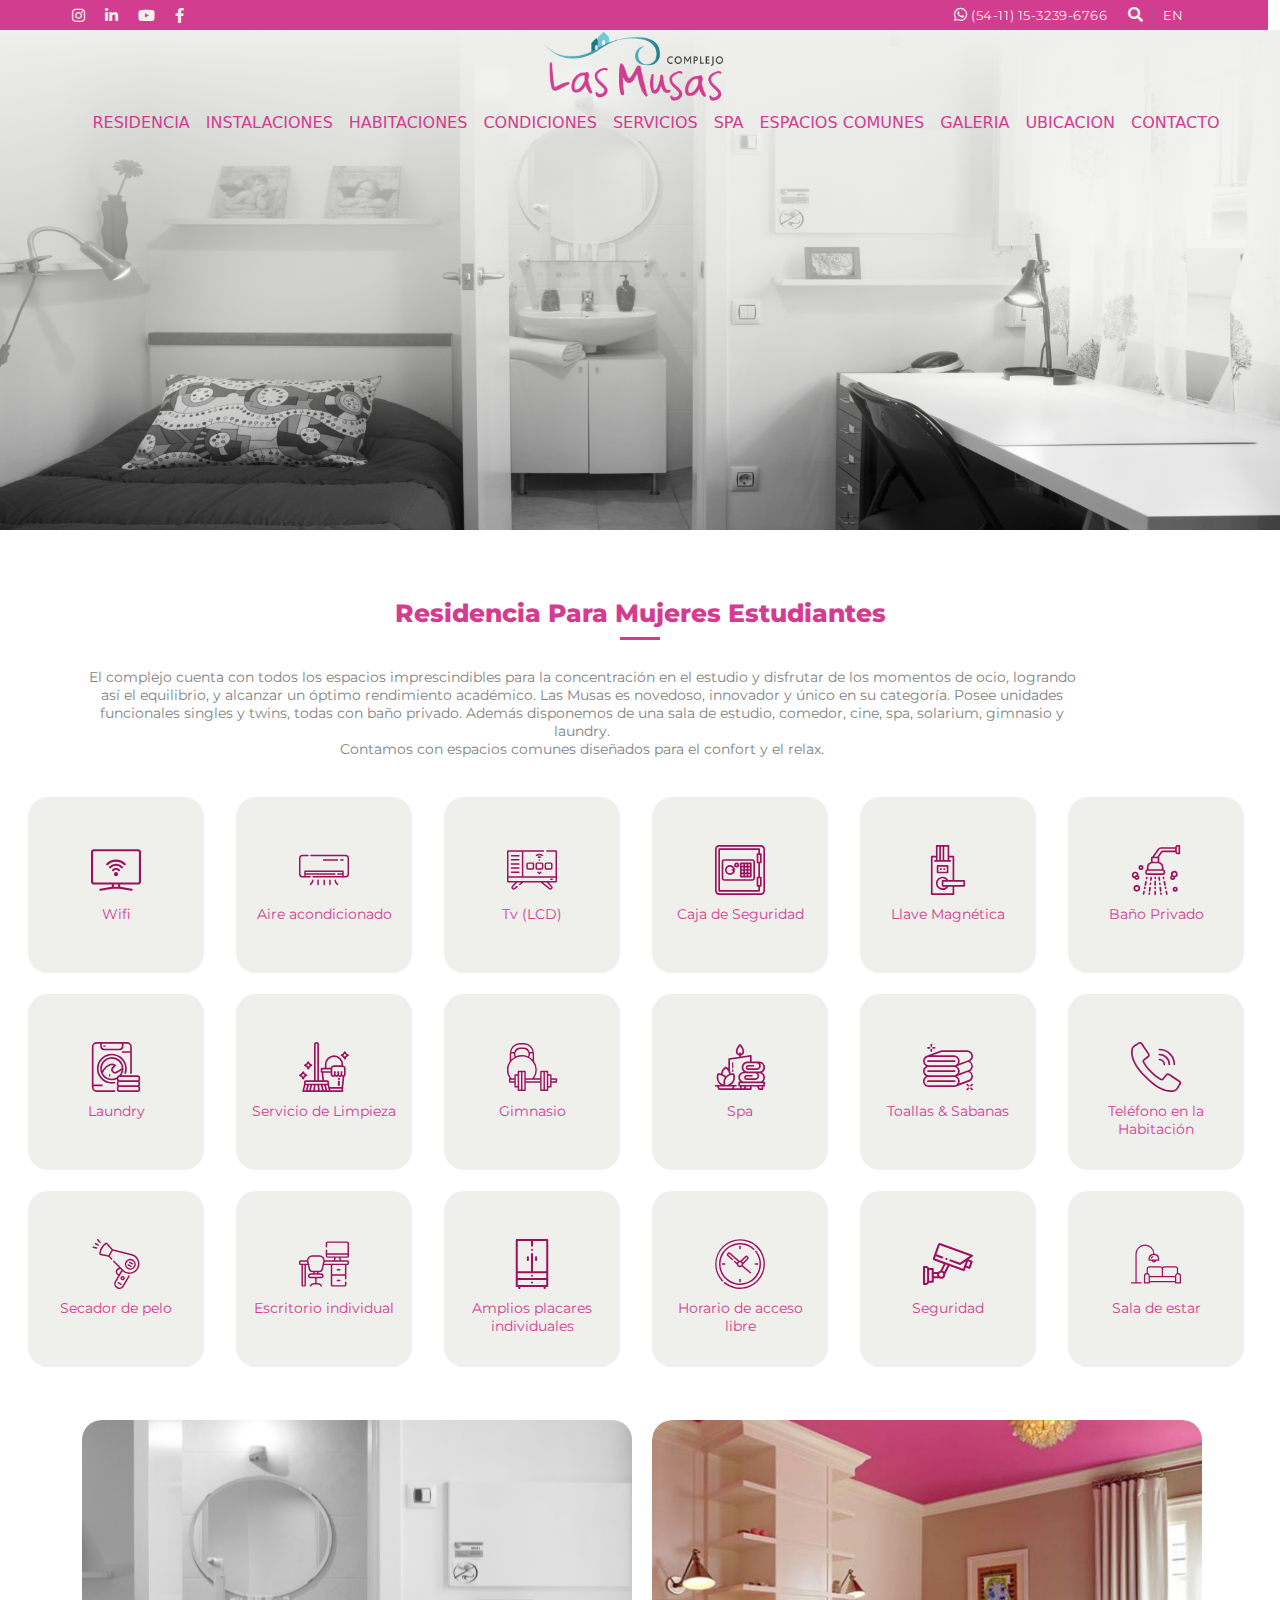
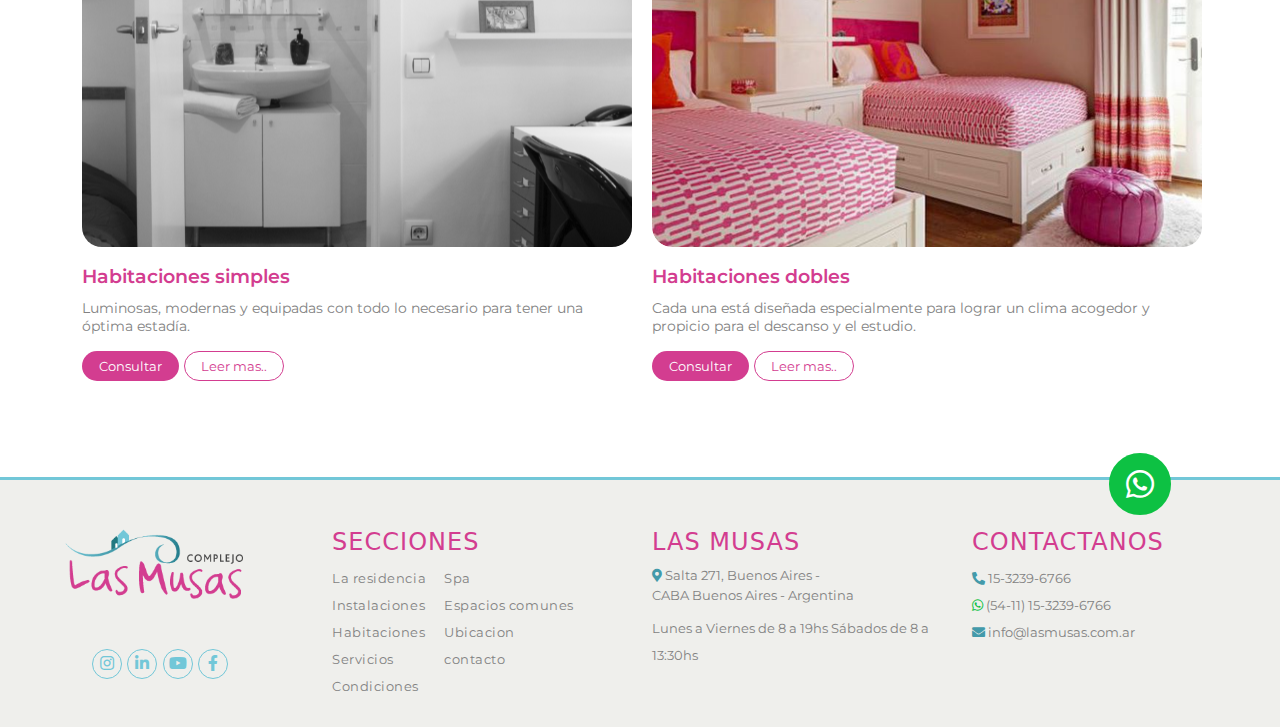
==== index2.html @ c4582ffb "maqueta complejo las musas" ====
<html lang="en">
<head>
    <meta charset="UTF-8">
    <meta http-equiv="X-UA-Compatible" content="IE=edge">
    <meta name="viewport" content="width=device-width, initial-scale=1.0">
    <title>Musas</title>
    <link rel="stylesheet" href="local/css/bootstrap.min.css">
    <link rel="stylesheet" href="css/styles2.css">
    <link href="https://fonts.googleapis.com/css2?family=Montserrat:wght@100;200;300;400&display=swap" rel="stylesheet">
    <link rel="stylesheet" href="https://cdnjs.cloudflare.com/ajax/libs/font-awesome/5.14.0/css/all.min.css" />
</head>

<body>
    <header>
     <!--Linea superior-->
    <div class="row redes">
         <div class="col-md-6">
             <div class="iconos">
               <a href="#"> <i class="fab fa-instagram fa-1x mr-3 mt-2"></i></a>
                <a href="#"><i class="fab fa-linkedin-in mr-3"></i></a>
                <a href="#"> <i class="fab fa-youtube mr-3"></i></a>
                <a href="#"> <i class="fab fa-facebook-f mr-3"></i></a>
             </div>
        </div>

        <div class="col-md-6">
            <div class="float-right">
                <i class="fab fa-whatsapp">
                    <a href="#" style="text-decoration: none;">
                        <span>(54-11) 15-3239-6766</span>
                    </a>
                </i>
                <i class="fas fa-search"></i>
                <span>EN</span>
            </div>
        </div>
    </div>

    <!--benner y botonera-->
        <div class="banner">
             <div class="degradado">
                 <div class="logo"></div>

                 <nav>
                    <div class="nav-center">
                      <!-- nav header -->
                      <div class="nav-header">
                        <button class="nav-toggle">
                          <i class="fas fa-bars"></i>
                        </button>
                      </div>
                      <!-- links -->
                      <ul class="links">
                        <li>
                          <a href="#">Residencia</a>
                        </li>
                        <li>
                          <a href="instalaciones.html">Instalaciones</a>
                        </li>
                        <li>
                          <a href="#">Habitaciones</a>
                        </li>
                        <li>
                          <a href="#">Condiciones</a>
                        </li>
                        <li>
                            <a href="#">Servicios</a>
                          </li>
                          <li>
                            <a href="#">Spa</a>
                          </li>
                          <li>
                            <a href="#">Espacios comunes</a>
                          </li>
                          <li>
                            <a href="#">Galeria</a>
                          </li>
                          <li>
                            <a href="#">Ubicacion</a>
                          </li>
                          <li>
                            <a href="#">Contacto</a>
                          </li>
                      </ul>
                    </div>
                  </nav>
                </div>
        </div>
     </header>

    <div class="container text-center info">
         <h4 class="titulo">Residencia Para Mujeres Estudiantes</h4>
         <div class="underline"></div>

        <p class="info-titulo">El complejo cuenta con todos los espacios imprescindibles para la concentración en el estudio y disfrutar de los momentos de ocio, logrando así el equilibrio, y alcanzar un óptimo rendimiento académico. Las Musas es novedoso, innovador y único en su categoría. Posee unidades funcionales singles y twins, todas con baño privado. Además disponemos de una sala de estudio, comedor, cine, spa, solarium, gimnasio y laundry. <br> Contamos con espacios comunes diseñados para el confort y el relax.</p>
    </div>

    <!-- Servicios-->

    <div class="container-fluid ml-lg-5">
            <div class="row amenities">

                <div class="col-2 mt-md-3 mt-lg-3 mx-3 mx-lg-3 py-5 text-center" style="border-radius: 20px;background-color:#EFEFEC;opacity: 1; width:176px; height:176px; margin-bottom: 5px">
                    <img src="img/smart-tv.svg" width="50px" height="50px" style="color: #9c115e;">
                    <h4> Wifi</h4>
                </div>
    
                <div class="col-2 mt-md-3 mt-lg-3 mx-3 mx-lg-3 py-5  text-center" style="border-radius: 20px;background-color:#EFEFEC;opacity: 1; width:176px; height:176px; margin-bottom: 5px">
                    <img src="img/air-conditioner.svg" width="50px" height="50px" style="color: #9c115e;">
                    <h4> Aire acondicionado</h4>
                </div>
    
                <div class="col-2 mt-md-3 mt-lg-3 mx-3 mx-lg-3 py-5  text-center" style="border-radius: 20px;background-color:#EFEFEC;opacity: 1; width:176px; height:176px; margin-bottom: 5px">
                    <img src="img/smart-tv (1).svg" width="50px" height="50px" style="color: #9c115e;">
                    <h4> Tv (LCD)</h4>
                </div>
    
                <div class="col-2 mt-md-3 mt-lg-3 mx-3 mx-lg-3 py-5  text-center" style="border-radius: 20px;background-color:#EFEFEC;opacity: 1; width:176px; height:176px; margin-bottom: 5px">
                    <img src="img/caja-seguridad.svg" width="50px" height="50px" style="color: #9c115e;">
                    <h4> Caja de Seguridad</h4>
                </div>
    
                <div class="col-2 mt-md-3 mt-lg-3 mx-3 mx-lg-3 py-5  text-center" style="border-radius: 20px;background-color:#EFEFEC;opacity: 1; width:176px; height:176px; margin-bottom: 5px">
                    <img src="img/key-card.svg" width="50px" height="50px" style="color: #9c115e;">
                    <h4> Llave Magnética</h4>
                </div>
    
                  <div class="col-2 mt-md-3 mt-lg-3 mx-3 mx-lg-3 py-5  text-center" style="border-radius: 20px;background-color:#EFEFEC;opacity: 1; width:176px; height:176px; margin-bottom: 5px">
                    <img src="img/shower.svg" width="50px" height="50px" style="color: #9c115e;">
                    <h4> Baño Privado</h4>
                </div>

                <!--Segunda linea-->
                <div class="col-2 mt-md-3 mt-lg-3 mx-3 mx-lg-3 py-5 text-center" style="border-radius: 20px;background-color:#EFEFEC;opacity: 1; width:176px; height:176px; margin-bottom: 5px">
                    <img src="img/washing-clothes.svg" width="50px" height="50px" style="color: #9c115e;">
                    <h4> Laundry</h4>
                </div>
    
                <div class="col-2 mt-md-3 mt-lg-3 mx-3 mx-lg-3 py-5  text-center" style="border-radius: 20px;background-color:#EFEFEC;opacity: 1; width:176px; height:176px; margin-bottom: 5px">
                    <img src="img/limpieza.svg" width="50px" height="50px" style="color: #9c115e;">
                    <h4> Servicio de Limpieza</h4>
                </div>
    
                <div class="col-2 mt-md-3 mt-lg-3 mx-3 mx-lg-3 py-5  text-center" style="border-radius: 20px;background-color:#EFEFEC;opacity: 1; width:176px; height:176px; margin-bottom: 5px">
                    <img src="img/athlete.svg" width="50px" height="50px" style="color: #9c115e;">
                    <h4> Gimnasio</h4>
                </div>
    
                <div class="col-2 mt-md-3 mt-lg-3 mx-3 mx-lg-3 py-5  text-center" style="border-radius: 20px;background-color:#EFEFEC;opacity: 1; width:176px; height:176px; margin-bottom: 5px">
                    <img src="img/spa.svg" width="50px" height="50px" style="color: #9c115e;">
                    <h4> Spa</h4>
                </div>
    
                <div class="col-2 mt-md-3 mt-lg-3 mx-3 mx-lg-3 py-5  text-center" style="border-radius: 20px;background-color:#EFEFEC;opacity: 1; width:176px; height:176px; margin-bottom: 5px">
                    <img src="img/toallas.svg" width="50px" height="50px" style="color: #9c115e;">
                    <h4> Toallas & Sabanas</h4>
                </div>
    
                  <div class="col-2 mt-md-3 mt-lg-3 mx-3 mx-lg-3 py-5  text-center" style="border-radius: 20px;background-color:#EFEFEC;opacity: 1; width:176px; height:176px; margin-bottom: 5px">
                    <img src="img/call.svg" width="50px" height="50px" style="color: #9c115e;">
                    <h4> Teléfono en la Habitación</h4>
                </div>

                <!--tercera linea-->
                 <div class="col-2 mt-md-3 mt-lg-3 mx-3 mx-lg-3 py-5 text-center" style="border-radius: 20px;background-color:#EFEFEC;opacity: 1; width:176px; height:176px; margin-bottom: 5px">
                    <img src="img/hair-dryer.svg" width="50px" height="50px" style="color: #9c115e;">
                    <h4> Secador de pelo</h4>
                </div>
    
                <div class="col-2 mt-md-3 mt-lg-3 mx-3 mx-lg-3 py-5  text-center" style="border-radius: 20px;background-color:#EFEFEC;opacity: 1; width:176px; height:176px; margin-bottom: 5px">
                    <img src="img/working.svg" width="50px" height="50px" style="color: #9c115e;">
                    <h4> Escritorio individual</h4>
                </div>
    
                <div class="col-2 mt-md-3 mt-lg-3 mx-3 mx-lg-3 py-5  text-center" style="border-radius: 20px;background-color:#EFEFEC;opacity: 1; width:176px; height:176px; margin-bottom: 5px">
                    <img src="img/wardrobe.svg" width="50px" height="50px" style="color: #9c115e;">
                    <h4> Amplios placares individuales</h4>
                </div>
    
                <div class="col-2 mt-md-3 mt-lg-3 mx-3 mx-lg-3 py-5  text-center" style="border-radius: 20px;background-color:#EFEFEC;opacity: 1; width:176px; height:176px; margin-bottom: 5px">
                    <img src="img/clock.svg" width="50px" height="50px" style="color: #9c115e;">
                    <h4> Horario de acceso libre</h4>
                </div>
    
                <div class="col-2 mt-md-3 mt-lg-3 mx-3 mx-lg-3 py-5  text-center" style="border-radius: 20px;background-color:#EFEFEC;opacity: 1; width:176px; height:176px; margin-bottom: 5px">
                    <img src="img/seguridad.svg" width="50px" height="50px" style="color: #9c115e;">
                    <h4> Seguridad</h4>
                </div>
    
                  <div class="col-2 mt-md-3 mt-lg-3 mx-3 mx-lg-3 py-5  text-center" style="border-radius: 20px;background-color:#EFEFEC;opacity: 1; width:176px; height:176px; margin-bottom: 5px">
                    <img src="img/living-room.svg" width="50px" height="50px" style="color: #9c115e;">
                    <h4> Sala de estar</h4>
                </div>
            </div>
    </div>

    <!--Habitaciones-->

<div class="container mt-5 mb-5 habitaciones">
        <div class="row">
            
            <div class="col-md-6">
                <div class="img-byw"></div>
                <h4 class="mt-3"> Habitaciones simples </h4>
                <p>Luminosas, modernas y equipadas con todo lo necesario para tener una óptima estadía.</p>

                <a href="#"><button class="btn rounded-pill px-3 mr-2" style="color:white; background-color: #D33D90;font-size:13px">Consultar</button></a>

                <a href="#"><button class="btn btn-outline rounded-pill px-3" style="color: #D33D90; border-color:#D33D90;">Leer mas..</button></a>
            </div>

            <div class="col-md-6 pb-5">
                <div class="img-color"></div>
                <h4 class="mt-3"> Habitaciones dobles </h4>
                <p>Cada una está diseñada especialmente para lograr un clima acogedor y propicio para el descanso y el estudio.</p>

                <a href="#"><button class="btn rounded-pill px-3 mr-2" style="color:white; background-color: #D33D90;font-size:13px">Consultar</button></a>

                <a href="#"><button class="btn btn-outline rounded-pill px-3" style="color: #D33D90; border-color:#D33D90">Leer mas..</button></a>
            </div>
    </div>
</div>

<!--footer-->

    <footer>
        <a href="#">
            <span class="fa-stack fa-2x" style="position:absolute;right:100px;z-index:10;top:-25px;">
                <i class="fas fa-circle fa-stack-2x" style="color: #0DC143"></i>
                <i class="fab fa-whatsapp fa-stack-1x fa-inverse"></i>
              </span>
        </a>

        <div class="container-fluid" style="border-top:3px solid #72C7D8;background-color:#EFEFEC;">

            <div class="row mt-5">
                <div class="col-md-3 text-center">
                    <img src="img/Complejo-las-musas-logo-2.png">

                    <div class="row mt-5">
                        <div class="col-md-12 text-center mb-5">
                            <a href="#"><i class="fab fa-instagram fa-1x mr-3 footer-icono"></i></a>
                            <a href="#"><i class="fab fa-linkedin-in mr-3 footer-icono"></i></a>
                            <a href="#"><i class="fab fa-youtube mr-3 footer-icono"></i></a>
                            <a href="#"><i class="fab fa-facebook-f mr-3 footer-icono"></i></a>
                        </div>
                    </div>
                </div>


                <div class="col-md-3">
                    <h4 class="secciones-footer"> SECCIONES</h4>
                    <div class="lista" style="float: left;">
                        <ul class="lista-footer">
                            <li><a href="index2.html">La residencia</a></li>
                            <li><a href="instalaciones.html">Instalaciones</a></li>
                            <li><a href="#">Habitaciones</a></li>
                            <li><a href="#">Servicios</a></li>
                            <li><a href="#">Condiciones</a></li>
                        </ul>
                    </div>
                    <div class="lista" style="margin-left: 7em;" >
                        <ul class="lista-footer">
                            <li><a href="#">Spa</a></li>
                            <li><a href="#">Espacios comunes</a></li>
                            <li><a href="#">Ubicacion</a></li>
                            <li><a href="#">contacto</a></li>
                        </ul>
                    </div>
                </div>

                <div class="col-md-3">
                    <h4 class="lasmusas-footer"> LAS MUSAS</h4>
                    <div class="ubicacion" style="float: left;">
                        <i class="fas fa-map-marker-alt" style="color:#439AAA">
                                <span class="ubicacion" style="line-height: 20px;"> Salta 271, Buenos Aires - <br> CABA Buenos Aires - Argentina </span>
                        </i>
                        <h4 style="margin-top: 10px;">
                            Lunes a Viernes de 8 a 19hs
                          Sábados de 8 a 13:30hs
                        </h4>
                    </div>
                </div>

                <div class="col-md-3">
                    <h4 class="contactanos-footer"> CONTACTANOS</h4>
                    <div class="ubicacion" style="float: left;">
                        <ul class="lista-footer">
                            <li>
                                <i class="fas fa-phone-alt" style="color:#439AAA">
                                    <span class="ubicacion">15-3239-6766 </span>
                                 </i>
                            </li>
                            <li>
                                <i class="fab fa-whatsapp" style="color:#0DC143">
                                    <span class="wsp">(54-11) 15-3239-6766</span>
                                 </i>
                            </li>
                            <li>
                                <i class="fas fa-envelope" style="color:#439AAA">
                                    <span class="mail"> info@lasmusas.com.ar</span>
                                </i>
                            </li>
                        </ul>
                    </div>
                </div>
    
        </div>
    </footer>

    <script src="js/app.js"></script>

    <script src="https://cdn.jsdelivr.net/npm/@popperjs/core@2.6.0/dist/umd/popper.min.js" integrity="sha384-KsvD1yqQ1/1+IA7gi3P0tyJcT3vR+NdBTt13hSJ2lnve8agRGXTTyNaBYmCR/Nwi" crossorigin="anonymous"></script>

    <script src="local/js/bootstrap.min.js"></script>
</body>
</html>
---- css/styles2.css ----
body{
    height: 2276px;
}

header{
    height: auto;
}

.redes{
top: 0px;
left: 0px;
width: 100%;
height: auto;
background-color: #D33D90;
}

.iconos{
margin-left: 4.5em;
}

.iconos i, .float-right i{
    color: #EFEFEC;
    font-size: 15px;
    padding-right: 15px;
}

.float-right{
    float: right;
    margin-right: 4.5em;
}

.float-right span{
font: normal normal normal 13px/30px 'Montserrat';
letter-spacing: 0.58px;
color: #EFEFEC;
}

/*Banner*/

.banner{
    width: 100%;
    height: 500px;
    background-image: url(../img/Habitación_slider.png);
}

.degradado{
    top: 0px;
    left: 0px;
    width: 100%;
    height: 439px;
    background: transparent linear-gradient(180deg, #EFEFEC 0%, #EFEFEC00 100%, #FFFFFF00 100%) 0% 0% no-repeat padding-box;
    opacity: 1;
}

.logo{
    position: relative;
    margin: auto;
    width: 216px;
    height: 73px;
    background-image: url(../img/Complejo-las-musas-logo-2.png);
}

/* Nav-bar*/

  ul {
    list-style-type: none;
  }
  
  a {
    text-decoration: none;
  }

  .nav-header {
    display: flex;
    align-items: center;
    justify-content: space-between;
    padding: 1rem;
  }
  
  .nav-toggle {
    font-size: 1.5rem;
    color: #D33D90;
    background: transparent;
    border-color: transparent;
    cursor: pointer;
  }
  
  .nav-toggle:hover {
    transform: rotate(90deg);
  }

  .links a {
    color:#D33D90;
    font: normal normal medium 13px/16px 'Montserrat';
    text-transform: uppercase;
    display: block;
    padding: 0.5rem 1rem;
  }

  .links {
    height: 0;
    overflow: hidden;
  }

  .show-links {
    height: auto;
  }
  
  @media screen and (min-width: 1024px) {
    .nav-center {
      margin: 0 auto;
      display: flex;
      align-items: center;
      justify-content: space-between;
    }

    .nav-header {
      padding: 0;
    }
    .nav-toggle {
      display: none;
    }

    .links {
      height: auto;
      display: flex;
      margin: auto;
    }

    .links a {
      height: auto;
      padding: 0;
      margin: 0.5em;
    }
  }


/*----------------fin header--------------*/

.info{
margin-top: 3em;
}
.titulo{
margin-top: 3em;
text-align: center;
font: normal normal 800 25px/16px 'Montserrat';
letter-spacing: 0px;
color: #D33D90;
opacity: 1;
}

.underline {
	width: 2.5rem;
	height: 0.20rem;
	background:#D33D90;
    margin: 1em auto;
}

.info-titulo {
margin-top: 2em;
width: 1000px;
height: 97px;
text-align: center;
font:  normal normal 14px/18px 'Montserrat';
letter-spacing: 0px;
color: #828282;
opacity: 1;
}

.amenities{
    margin:auto;

}

.amenities h4{
    font:  normal normal 14px/18px 'Montserrat';
    color: #D33D90;
    font-size: 15px/25px;
    padding-top: 10px;
    text-align: center;
}

/*FOTOS*/

.img-byw , .img-color{
width: 550px;
height: 427px;
opacity: 1;
border-radius: 20px;
}

.img-byw{
    background-image: url(../img/Habitación_slider.png);
    background-position: center;
}

.img-color{
    background-image: url(../img/a971ce36714589a18ff306b0e786b054@2x.png);
    background-size: cover;
}


.habitaciones h4{
text-align: left;
font: normal normal 600 19px/28px 'Montserrat';
letter-spacing: 0px;
color: #D33D90;
opacity: 1;
}

.habitaciones p{
text-align: left;
font: normal normal normal 14px/18px 'Montserrat';
letter-spacing: 0px;
color: #828282;
opacity: 1;
}

.btn{
font: normal normal normal 13px/16px 'Montserrat'; 
}

/*footer*/

footer{
    width: 100%;
    position: relative;
    height: 249px;
}

.footer-icono{
    width: 30px;
    height: 30px;
    border: 1px solid #72C7D8;
    color: #72C7D8;
    padding-top: 5px;
    padding-bottom: 5px;
    border-radius: 50%;
}


.secciones-footer , .lasmusas-footer , .contactanos-footer {
    text-align: left;
    font: normal normal medium 13px/25px 'Montserrat';
    letter-spacing: 1.04px;
    color: #D33D90;
    text-transform: uppercase;
    opacity: 1;
}

.lista-footer{
    margin: 0;
    padding: 0;
}

.lista-footer li {
 list-style: none;
}

.lista-footer a{
    text-decoration: none;
    text-align: left;
    font: normal normal normal 13px/27px 'Montserrat';
    letter-spacing: 0.55px;
    color: #828282;
}

.ubicacion , .ubicacion h4, .tel, .wsp , .mail{
    text-align: left;
    font: normal normal normal 13px/27px 'Montserrat';
    color: #828282;
}

/*Seccion instalaciones*/

#seccion-instalaciones{
  height: auto;
}

h3{
    text-align: left;
    font: normal normal 600 20px/28px 'Montserrat';
    letter-spacing: 0px;
    color: #D33D90;
    opacity: 1;
}

p{
text-align: left;
font: normal normal normal 14px/22px 'Montserrat';
letter-spacing: 0.07px;
color: #828282;
opacity: 1;
}


#galeria, #galeria * {box-sizing:border-box}
#galeria {
border: 1px solid #EAEAEA;
padding: 10px;
padding-bottom: 0;
background: white;
width: 500px;
}

#galeria_miniaturas {
display: table;
margin: 0 auto;
}

#imgGaleria {
border: 1px solid #F2F2F2;
padding: 3px;
width: 100%;
height: x;
}

.miniatura {
width:  60px;
height:  60px; 
float: left;
cursor: pointer;
padding: 5px;
margin: 10px 5px;
}

.miniatura:hover {
opacity:.8;
}
.miniatura:active {
opacity:1;
}


@media all and (min-width: 768px) and (max-width: 1024px){

    body{
        height: auto;
    }

    .info{
    height: auto;
    }

    .info-titulo {
        width: auto;
        height: auto;
    }

    /*FOTOS*/
    
    .img-byw , .img-color{
    width: 100%;
    height: 400px;
    }
    /*Seccion instalaciones*/
    
    #seccion-instalaciones{
      height: auto;
    }

    #galeria, #galeria * {box-sizing:border-box}
    #galeria {
    width: 100%;
    }

    #imgGaleria {
    border: 1px solid #F2F2F2;
    padding: 3px;
    width: 100%;
    height: x;
    }
  } /* CIERRE RESPONNSIVE*/


  /*=======RESPONSIVE MAX 599======*/
  
    @media all and (max-width: 767px) {

        body{
            height: auto;
        }

        .iconos{
            text-align: center;
            margin: 0;
            }

            .float-right{
                width: 100%;
                margin-right: 0;
                text-align: center;
            }

        /*Banner*/

        .titulo{
        margin-top: 2em;
        line-height: 25px;
        }

        .info-titulo {
        width: 100%;
        height: auto;
        text-align: center;
        }
    
        /*FOTOS*/

        .img-byw , .img-color{
        width: 90%;
        height: 427px;
        margin-top: 10px;
        }

        /*footer*/
        footer{
            height: auto;
        }

        .secciones-footer , .lasmusas-footer , .contactanos-footer {
            font-size: 15px;
            margin: 10px 0px 20px 0px;
        }

        /*Seccion instalaciones*/

        h3{
        text-align: center;
        }

        p{
        margin-top: 2em;
        }

        #galeria, #galeria * {box-sizing:border-box}
        #galeria {
        padding: 5px;
        width: 100%;
        margin-bottom: 1em;
        }


      }/* CIERRE RESPONNSIVE*/
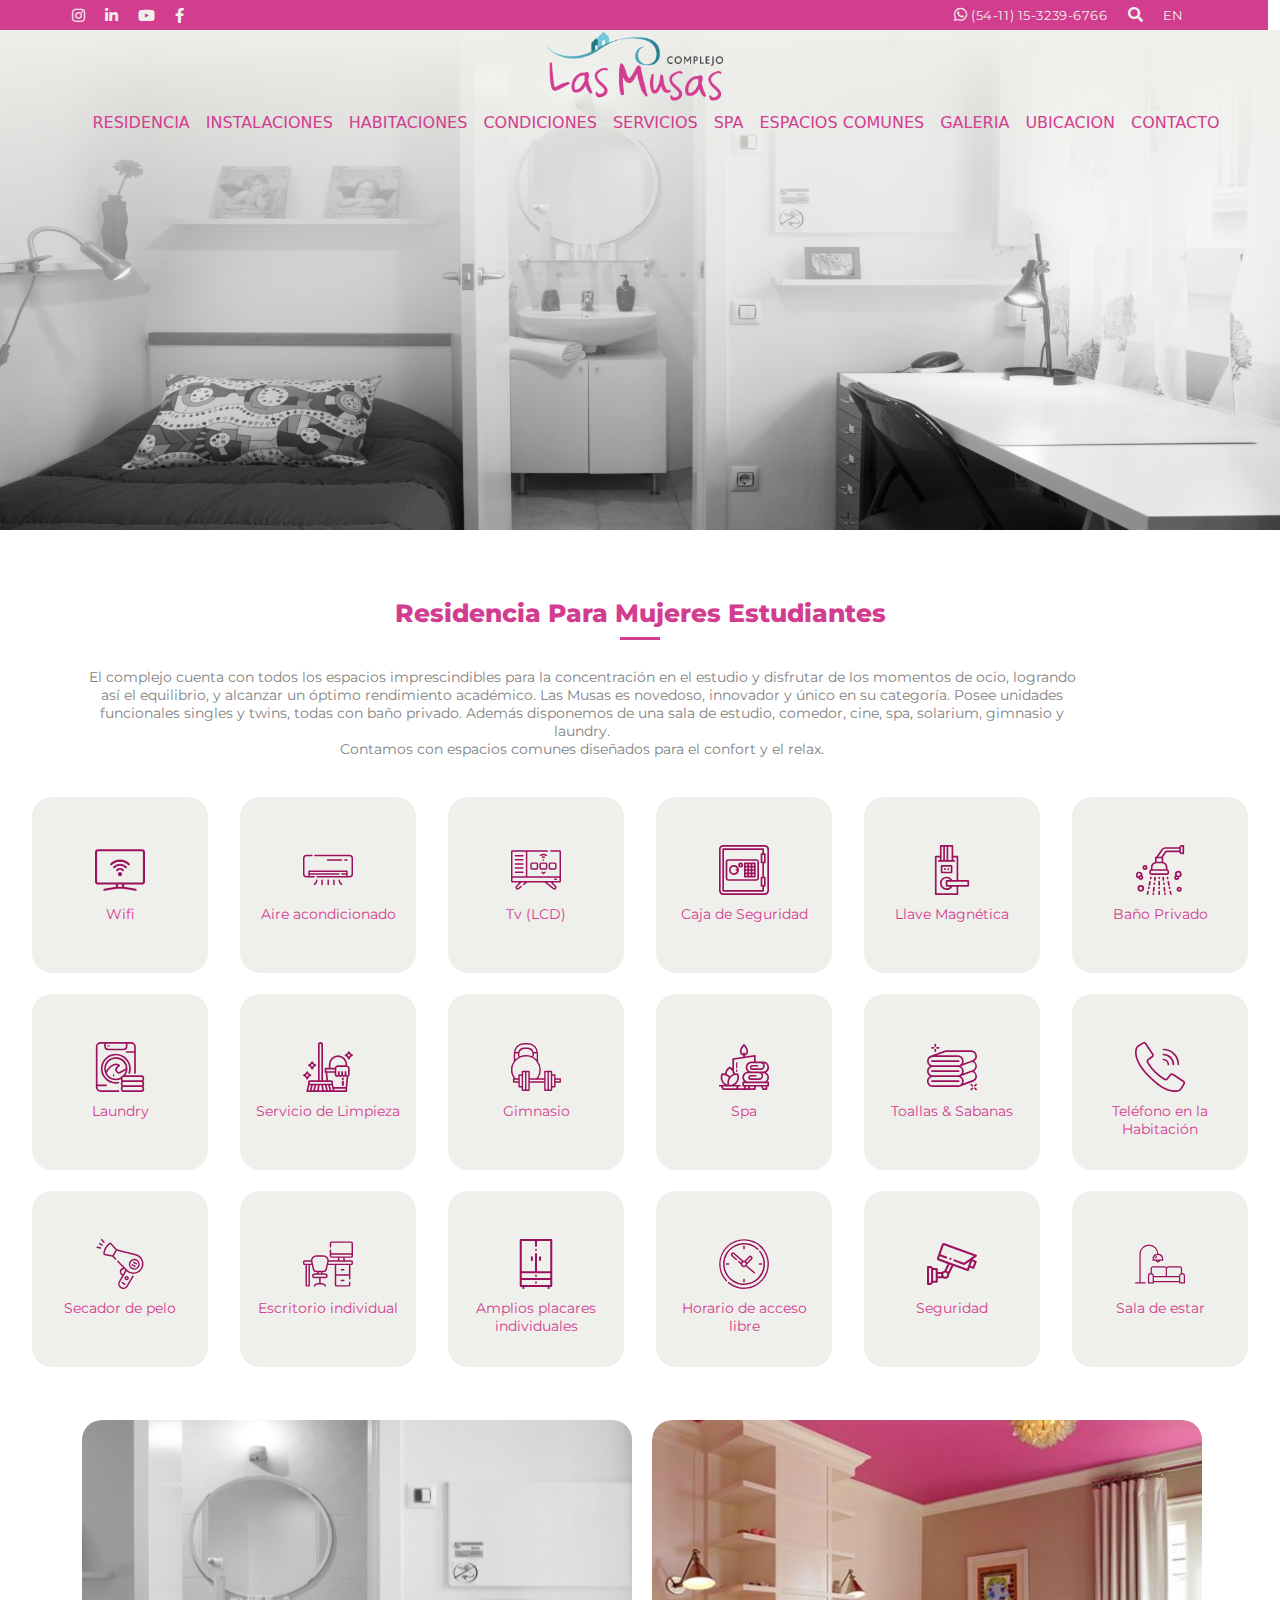
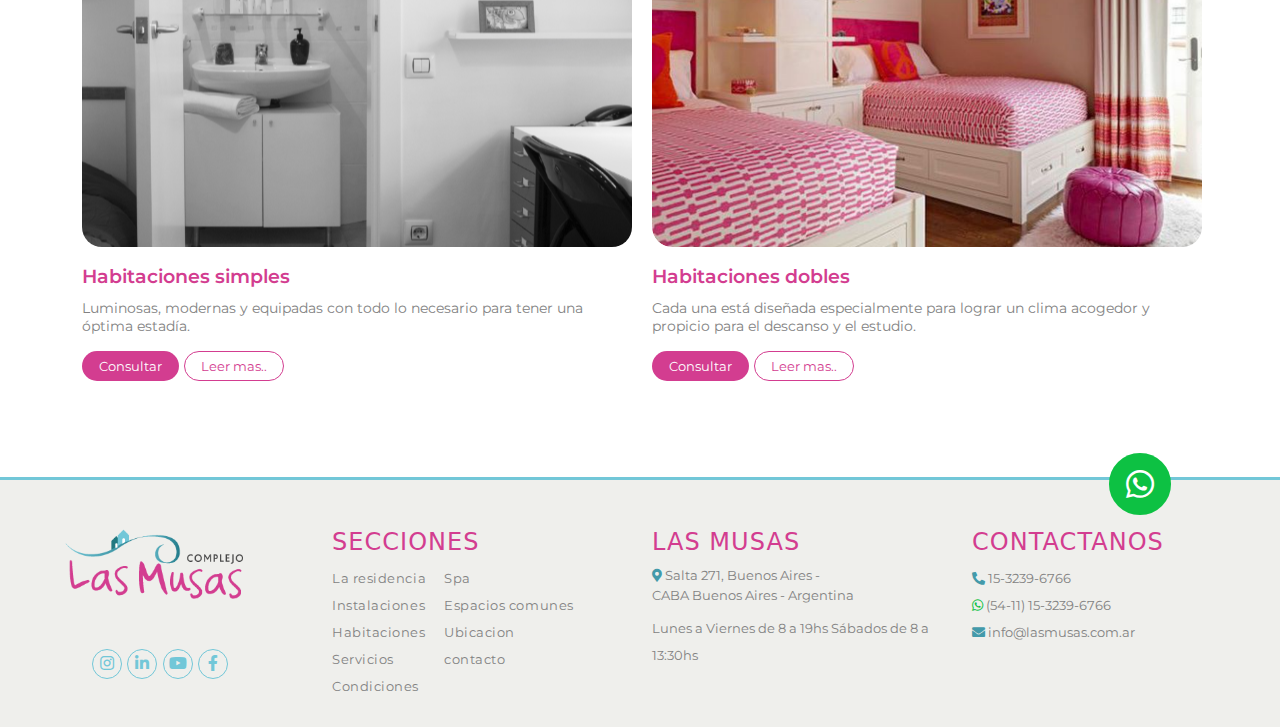
==== commit 11e8f412: "update13/6" ====
--- a/index2.html
+++ b/index2.html
@@ -98,7 +98,7 @@
     <!-- Servicios-->
 
     <div class="container-fluid ml-lg-5">
-            <div class="row amenities">
+            <div class="row  justify-content-center amenities" >
 
                 <div class="col-2 mt-md-3 mt-lg-3 mx-3 mx-lg-3 py-5 text-center" style="border-radius: 20px;background-color:#EFEFEC;opacity: 1; width:176px; height:176px; margin-bottom: 5px">
                     <img src="img/smart-tv.svg" width="50px" height="50px" style="color: #9c115e;">
@@ -197,9 +197,9 @@
     <!--Habitaciones-->
 
 <div class="container mt-5 mb-5 habitaciones">
-        <div class="row">
+        <div class="row ">
             
-            <div class="col-md-6">
+            <div class="col-md-6 ">
                 <div class="img-byw"></div>
                 <h4 class="mt-3"> Habitaciones simples </h4>
                 <p>Luminosas, modernas y equipadas con todo lo necesario para tener una óptima estadía.</p>
